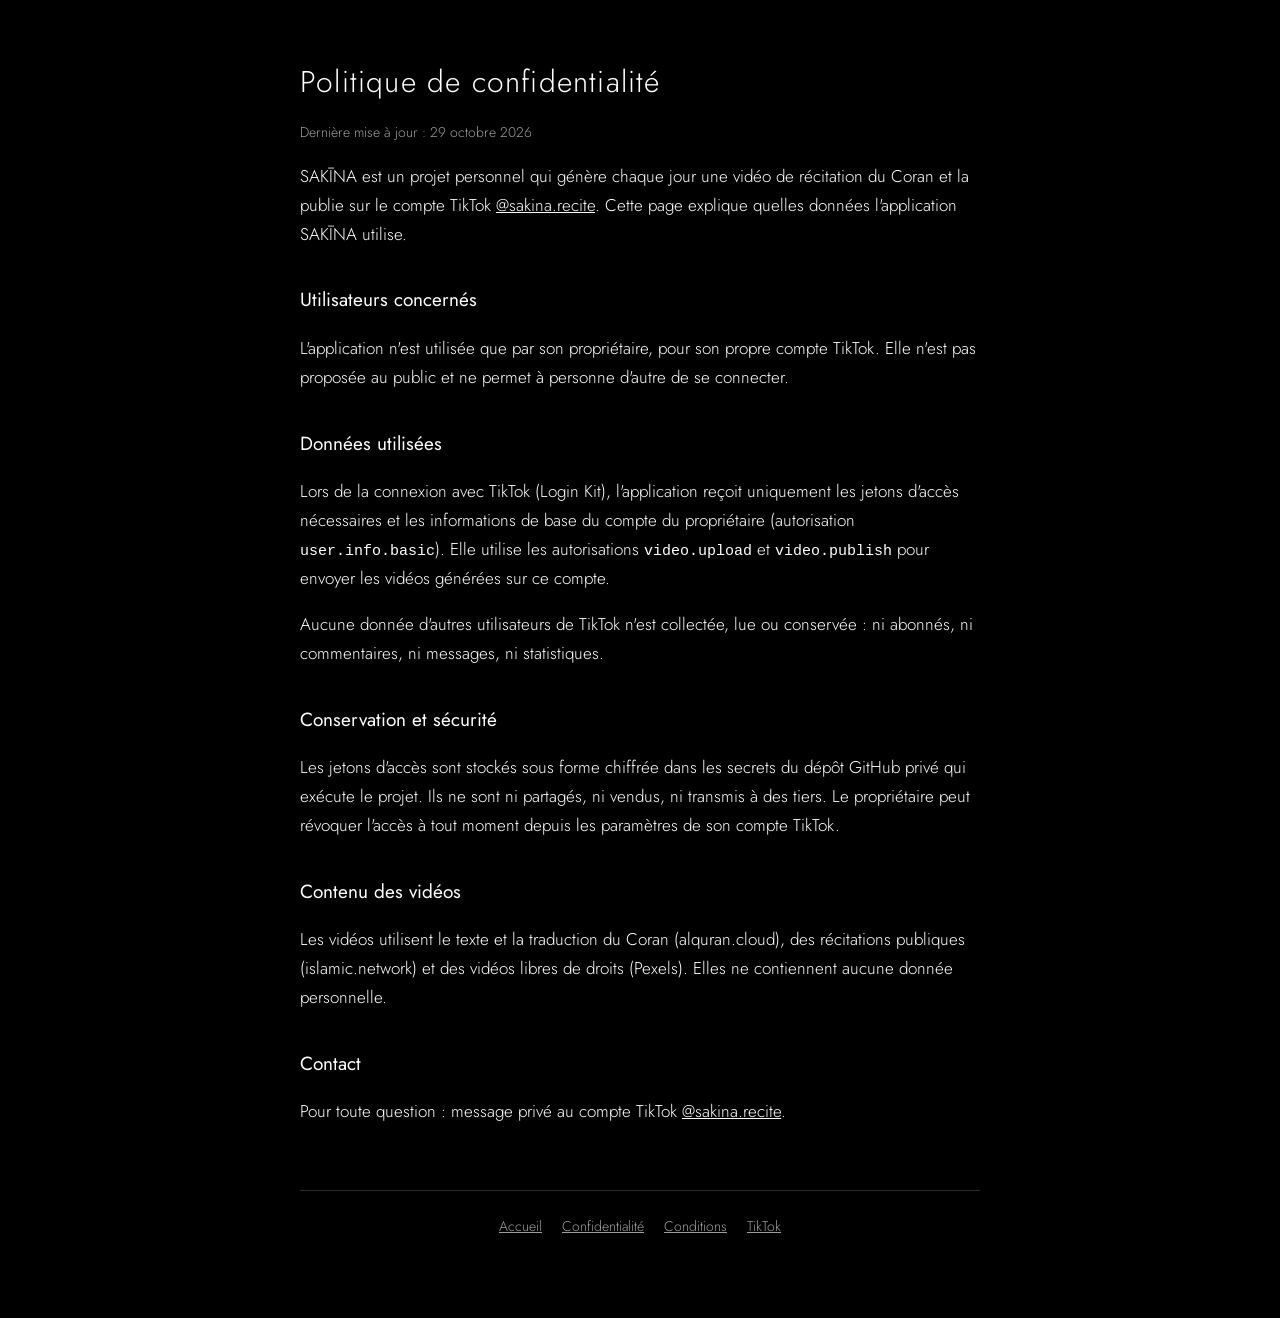
==== privacy/index.html @ 29c25326 "Site SAKĪNA : accueil, confidentialité, conditions, connexion TikTok Co-Authored-By: Claude Opus 5.5" ====
<!doctype html>
<html lang="fr"><head><meta charset="utf-8"><meta name="viewport" content="width=device-width, initial-scale=1">
<link rel="preconnect" href="https://fonts.googleapis.com"><link href="https://fonts.googleapis.com/css2?family=Aref+Ruqaa&family=Jost:wght@300;400&display=swap" rel="stylesheet">
<link rel="stylesheet" href="/style.css"><link rel="icon" href="/logo.png">
<title>Confidentialité · SAKĪNA</title>
</head><body><main>
<h1>Politique de confidentialité</h1>
<p class="date">Dernière mise à jour : 29 octobre 2026</p>

<p>SAKĪNA est un projet personnel qui génère chaque jour une vidéo de récitation du Coran et la publie sur le compte TikTok <a href="https://www.tiktok.com/@sakina.recite">@sakina.recite</a>. Cette page explique quelles données l'application SAKĪNA utilise.</p>

<h2>Utilisateurs concernés</h2>
<p>L'application n'est utilisée que par son propriétaire, pour son propre compte TikTok. Elle n'est pas proposée au public et ne permet à personne d'autre de se connecter.</p>

<h2>Données utilisées</h2>
<p>Lors de la connexion avec TikTok (Login Kit), l'application reçoit uniquement les jetons d'accès nécessaires et les informations de base du compte du propriétaire (autorisation <code>user.info.basic</code>). Elle utilise les autorisations <code>video.upload</code> et <code>video.publish</code> pour envoyer les vidéos générées sur ce compte.</p>
<p>Aucune donnée d'autres utilisateurs de TikTok n'est collectée, lue ou conservée : ni abonnés, ni commentaires, ni messages, ni statistiques.</p>

<h2>Conservation et sécurité</h2>
<p>Les jetons d'accès sont stockés sous forme chiffrée dans les secrets du dépôt GitHub privé qui exécute le projet. Ils ne sont ni partagés, ni vendus, ni transmis à des tiers. Le propriétaire peut révoquer l'accès à tout moment depuis les paramètres de son compte TikTok.</p>

<h2>Contenu des vidéos</h2>
<p>Les vidéos utilisent le texte et la traduction du Coran (alquran.cloud), des récitations publiques (islamic.network) et des vidéos libres de droits (Pexels). Elles ne contiennent aucune donnée personnelle.</p>

<h2>Contact</h2>
<p>Pour toute question : message privé au compte TikTok <a href="https://www.tiktok.com/@sakina.recite">@sakina.recite</a>.</p>
<nav><a href="/">Accueil</a><a href="/privacy/">Confidentialité</a><a href="/terms/">Conditions</a><a href="https://www.tiktok.com/@sakina.recite">TikTok</a></nav>
</main></body></html>
---- style.css ----
:root { --bg: #000; --fg: #fff; --muted: rgba(255,255,255,.62); --line: rgba(255,255,255,.16); }
* { box-sizing: border-box; }
body { margin: 0; background: var(--bg); color: var(--fg); font: 300 17px/1.7 'Jost', system-ui, sans-serif; }
main { max-width: 720px; margin: 0 auto; padding: 56px 20px 80px; }
a { color: var(--fg); }
.brand { text-align: center; padding: 40px 0 8px; }
.brand .ar { font-family: 'Aref Ruqaa', serif; font-size: 88px; line-height: 1.2; }
.brand .lat { letter-spacing: .6em; margin-right: -.6em; font-size: 18px; }
.tagline { text-align: center; color: var(--muted); margin: 24px 0 40px; }
.cta { display: block; width: fit-content; margin: 0 auto; padding: 12px 28px; border: 1px solid var(--fg); border-radius: 999px; text-decoration: none; letter-spacing: .08em; }
h1 { font-weight: 300; letter-spacing: .04em; font-size: 30px; margin: 0 0 4px; }
h2 { font-weight: 400; font-size: 19px; margin: 36px 0 6px; }
.date { color: var(--muted); font-size: 14px; }
nav { text-align: center; margin-top: 64px; padding-top: 24px; border-top: 1px solid var(--line); font-size: 14px; color: var(--muted); }
nav a { color: var(--muted); margin: 0 10px; }
.box { border: 1px solid var(--line); border-radius: 12px; padding: 18px; margin: 20px 0; word-break: break-all; }
code { font-size: 15px; }
input { width: 100%; padding: 12px; background: #111; color: var(--fg); border: 1px solid var(--line); border-radius: 8px; font: inherit; }
button { margin-top: 14px; padding: 12px 24px; background: var(--fg); color: var(--bg); border: 0; border-radius: 999px; font: 400 16px 'Jost', sans-serif; cursor: pointer; }
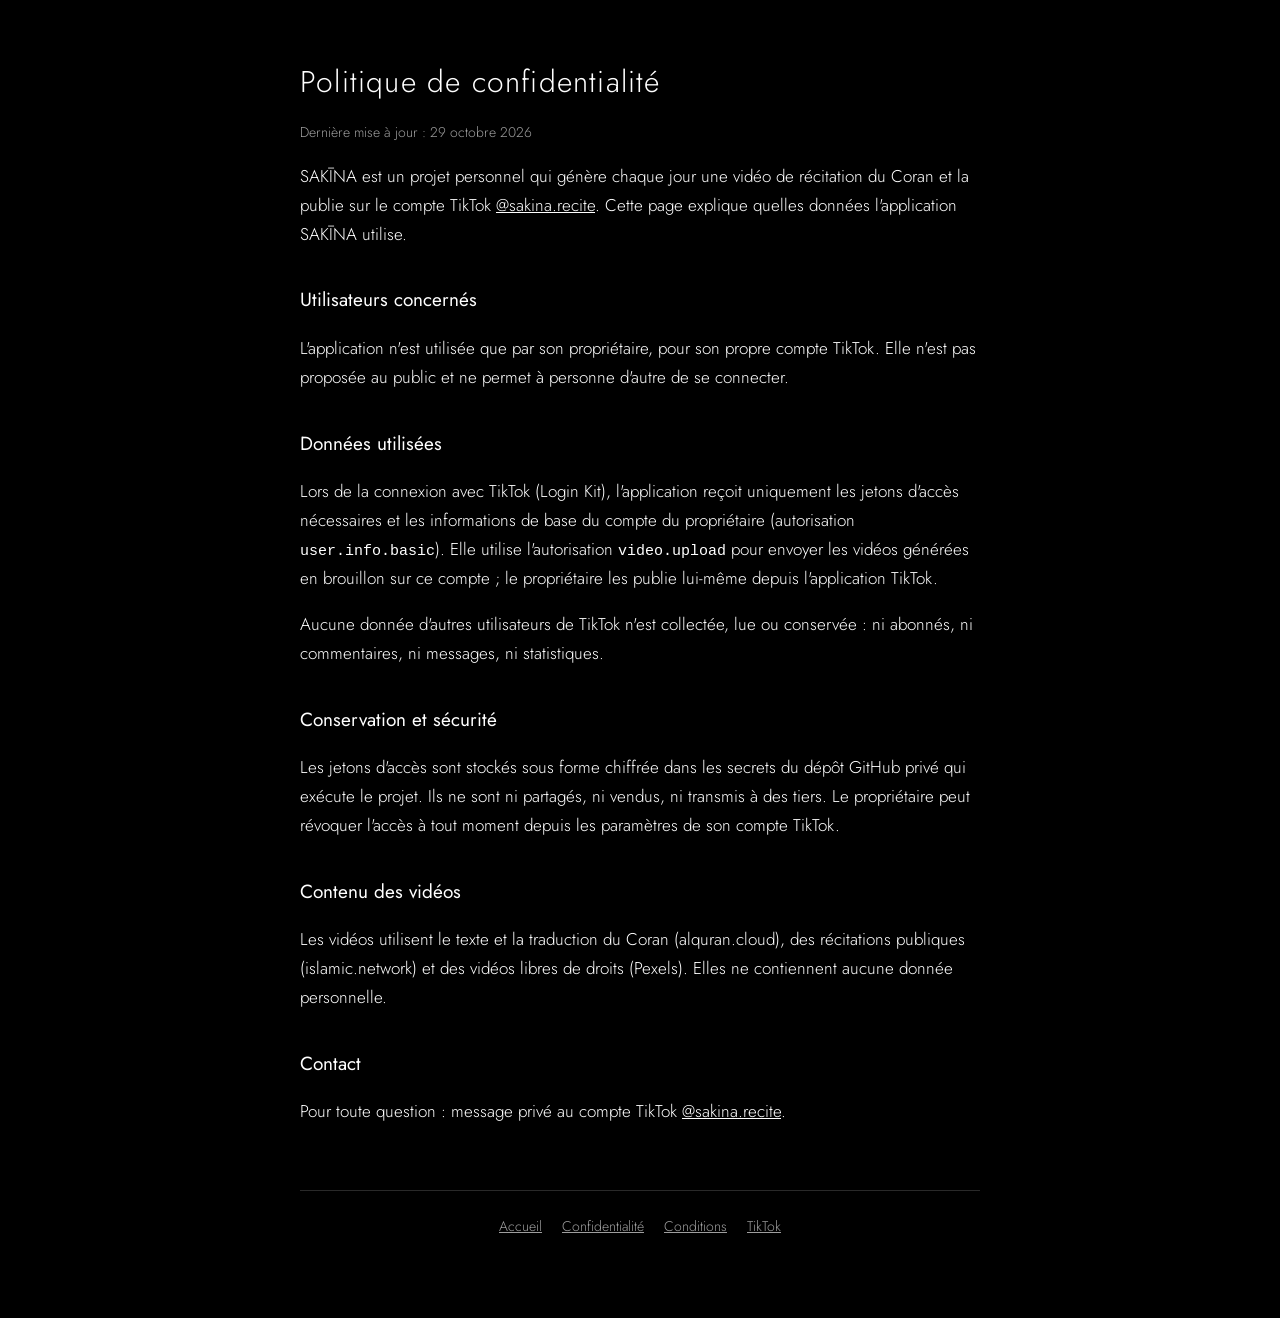
==== commit 46220dc5: "Connexion limitée à user.info.basic et video.upload Co-Authored-By: Claude Opus 5.5 <noreply@anthrop" ====
--- a/privacy/index.html
+++ b/privacy/index.html
@@ -13,7 +13,7 @@
 <p>L'application n'est utilisée que par son propriétaire, pour son propre compte TikTok. Elle n'est pas proposée au public et ne permet à personne d'autre de se connecter.</p>
 
 <h2>Données utilisées</h2>
-<p>Lors de la connexion avec TikTok (Login Kit), l'application reçoit uniquement les jetons d'accès nécessaires et les informations de base du compte du propriétaire (autorisation <code>user.info.basic</code>). Elle utilise les autorisations <code>video.upload</code> et <code>video.publish</code> pour envoyer les vidéos générées sur ce compte.</p>
+<p>Lors de la connexion avec TikTok (Login Kit), l'application reçoit uniquement les jetons d'accès nécessaires et les informations de base du compte du propriétaire (autorisation <code>user.info.basic</code>). Elle utilise l'autorisation <code>video.upload</code> pour envoyer les vidéos générées en brouillon sur ce compte ; le propriétaire les publie lui-même depuis l'application TikTok.</p>
 <p>Aucune donnée d'autres utilisateurs de TikTok n'est collectée, lue ou conservée : ni abonnés, ni commentaires, ni messages, ni statistiques.</p>
 
 <h2>Conservation et sécurité</h2>
